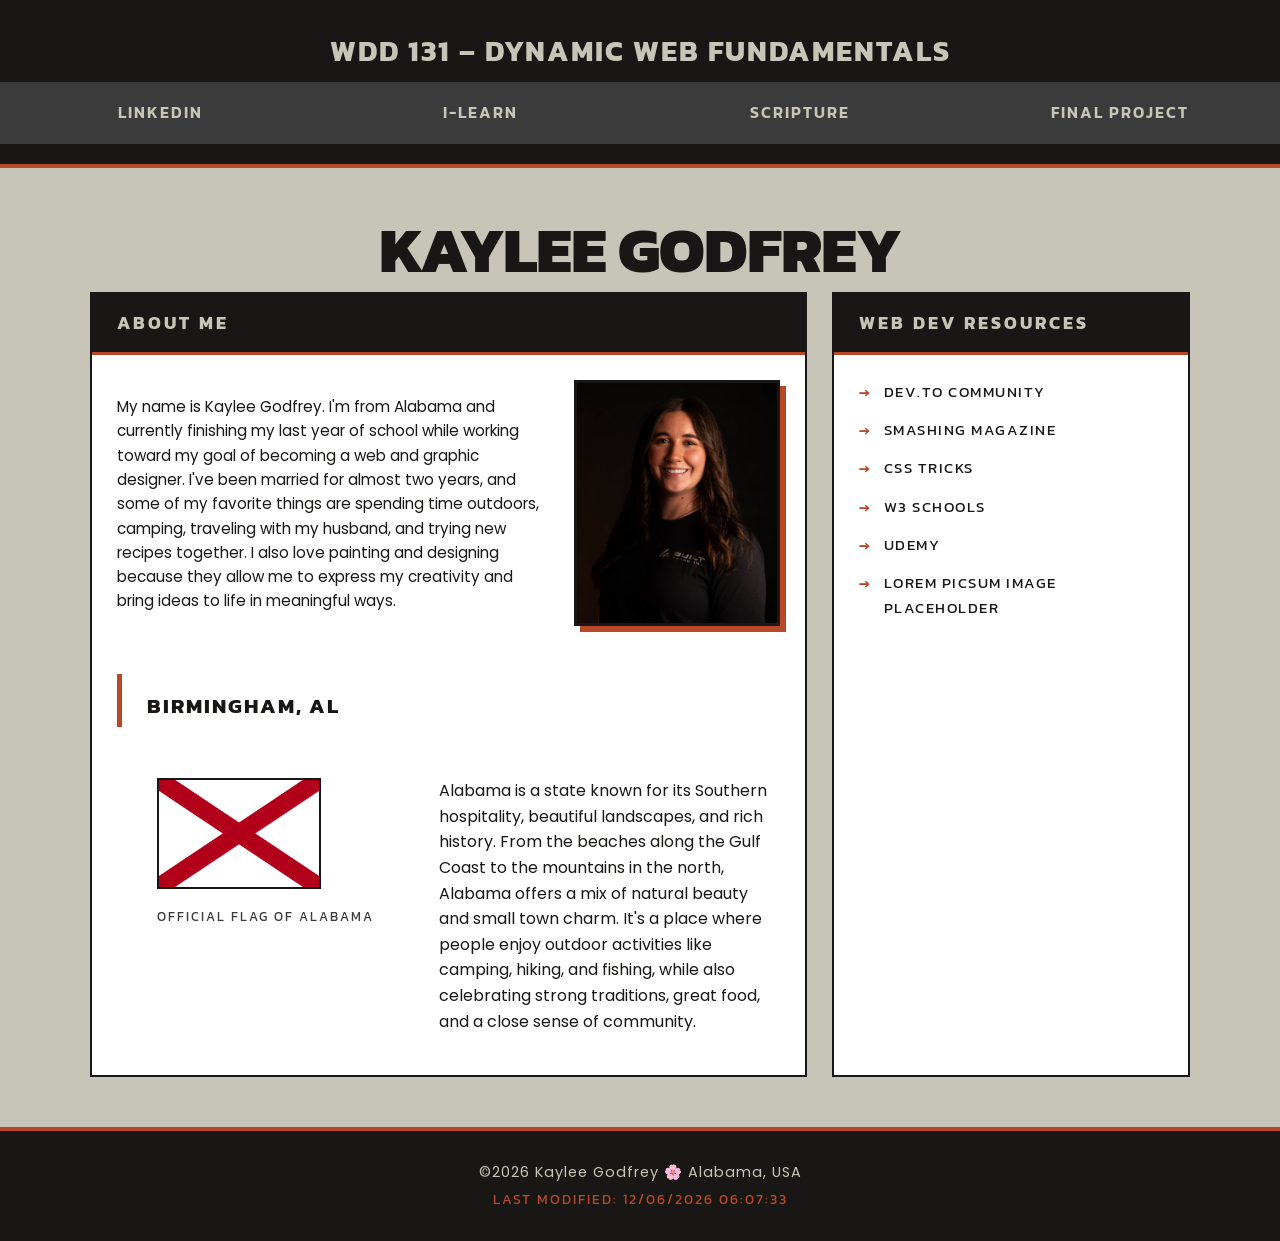
==== index.html @ f71a239e "Final Homepage" ====
<!DOCTYPE html>
<html lang="en">
<head>
    <meta charset="UTF-8">
    <meta name="viewport" content="width=device-width, initial-scale=1.0">
    <title>WDD 131 – Dynamic Web Fundamentals – Kaylee Godfrey</title>
    <meta name="description" content="WDD 131 – Dynamic Web Fundamentals home page for Kaylee Godfrey. Personal introduction, Alabama highlights, and web development resources.">
    <meta name="author" content="Kaylee Godfrey">
    <link rel="stylesheet" href="styles/base.css">
    <script src="scripts/getdates.js" defer></script>
</head>
<body>
    <header>
        <span id="course-title">WDD 131 – Dynamic Web Fundamentals</span>
        <nav>
            <a href="https://www.linkedin.com/in/kaylee-godfrey/">LinkedIn</a>
            <a href="https://byupw.instructure.com/">I-Learn</a>
            <a href="https://www.churchofjesuschrist.org/study/scriptures/ot/prov/3?lang=eng&id=p5#p5">Scripture</a>
            <a href="#">Final Project</a>
        </nav>
    </header>

    <main>
        <h1>Kaylee Godfrey</h1>

        <div class="cards-container">
            <section class="card">
                <h2>About Me</h2>
                <div class="about-content">
                    <p>
                        My name is Kaylee Godfrey. I'm from Alabama and currently finishing 
                        my last year of school while working toward my goal of becoming a 
                        web and graphic designer. I've been married for almost two years, 
                        and some of my favorite things are spending time outdoors, camping, 
                        traveling with my husband, and trying new recipes together. I also 
                        love painting and designing because they allow me to express my 
                        creativity and bring ideas to life in meaningful ways.
                    </p>
                    <img src="images/portrait.jpg" alt="Portrait of Kaylee Godfrey" width="180" height="220">
                </div>

                <h3>Birmingham, AL</h3>

                <div class="country-content">
                    <figure>
                        <img src="images/flag.png" alt="Official Flag of Alabama" width="160" height="100">
                        <figcaption>Official Flag of Alabama</figcaption>
                    </figure>
                    <p>
                        Alabama is a state known for its Southern hospitality, beautiful 
                        landscapes, and rich history. From the beaches along the Gulf Coast 
                        to the mountains in the north, Alabama offers a mix of natural 
                        beauty and small town charm. It's a place where people enjoy 
                        outdoor activities like camping, hiking, and fishing, while also 
                        celebrating strong traditions, great food, and a close sense of 
                        community.
                    </p>
                </div>
            </section>

            <section class="card">
                <h2>Web Dev Resources</h2>
                <ul>
                    <li><a href="https://dev.to/">Dev.to Community</a></li>
                    <li><a href="https://www.smashingmagazine.com/">Smashing Magazine</a></li>
                    <li><a href="https://css-tricks.com/">CSS Tricks</a></li>
                    <li><a href="https://www.w3schools.com/">W3 Schools</a></li>
                    <li><a href="https://www.udemy.com/">Udemy</a></li>
                    <li><a href="https://picsum.photos/">Lorem Picsum Image Placeholder</a></li>
                </ul>
            </section>
        </div>
    </main>

    <footer>
        <p>©<span id="currentyear"></span> Kaylee Godfrey 🌸 Alabama, USA</p>
        <p id="lastModified"></p>
    </footer>
</body>
</html>
---- styles/base.css ----
@import url('https://fonts.googleapis.com/css2?family=Kanit:wght@400;600;700;800&family=Poppins:wght@300;400;500;600&display=swap');

body {
    font-family: 'Poppins', sans-serif;
    color: #181715;
    background-color: #C7C5B7;
    margin: 0;
    line-height: 1.6;
}

/* Header */
header {
    background-color: #181715;
    padding: 20px 0;
    text-align: center;
    border-bottom: 4px solid #B84827;
}

#course-title {
    display: block;
    font-family: 'Kanit', sans-serif;
    font-weight: 700;
    font-size: 1.8rem;
    color: #C7C5B7;
    padding: 8px;
    letter-spacing: 2px;
    text-transform: uppercase;
}

/* Navigation */
nav {
    background-color: #3A3B3A;
    display: flex;
    justify-content: space-around;
}

nav a {
    color: #C7C5B7;
    text-decoration: none;
    font-family: 'Kanit', sans-serif;
    font-weight: 600;
    font-size: 1rem;
    padding: 18px 20px;
    flex: 1;
    text-align: center;
    text-transform: uppercase;
    letter-spacing: 2px;
    position: relative;
    transition: color 0.3s ease;
}

nav a:hover {
    color: #B84827;
}

nav a::before {
    content: '';
    position: absolute;
    bottom: 0;
    left: 0;
    width: 100%;
    height: 3px;
    background-color: #B84827;
    transform: scaleX(0);
    transform-origin: left;
    transition: transform 0.4s ease;
}

nav a:hover::before {
    transform: scaleX(1);
}

/* Main */
main {
    max-width: 1100px;
    margin: 50px auto;
    padding: 0 20px;
}

/* Big bold name with accent block */
h1 {
    font-family: 'Kanit', sans-serif;
    font-weight: 800;
    font-size: 4rem;
    text-align: center;
    margin-bottom: 10px;
    letter-spacing: -1px;
    text-transform: uppercase;
    line-height: 1;
}

.tagline {
    text-align: center;
    font-family: 'Poppins', sans-serif;
    font-weight: 300;
    font-size: 1.1rem;
    color: #B84827;
    letter-spacing: 4px;
    text-transform: uppercase;
    margin-bottom: 40px;
}

.tagline::before,
.tagline::after {
    content: '—';
    margin: 0 12px;
    color: #3A3B3A;
}

/* Cards */
.cards-container {
    display: grid;
    grid-template-columns: 2fr 1fr;
    gap: 25px;
}

.card {
    background-color: #FFFFFF;
    border: 2px solid #181715;
    transition: transform 0.3s ease, box-shadow 0.3s ease;
}

.card:hover {
    transform: translateY(-5px);
    box-shadow: 8px 8px 0 #B84827;
}

.card h2 {
    background-color: #181715;
    color: #C7C5B7;
    font-family: 'Kanit', sans-serif;
    font-weight: 700;
    text-align: left;
    padding: 15px 25px;
    margin: 0;
    text-transform: uppercase;
    letter-spacing: 3px;
    font-size: 1.1rem;
    border-bottom: 3px solid #B84827;
}

.card h3 {
    font-family: 'Kanit', sans-serif;
    font-weight: 700;
    text-align: left;
    padding: 15px 25px 5px;
    text-transform: uppercase;
    letter-spacing: 2px;
    font-size: 1.3rem;
    color: #181715;
    border-left: 5px solid #B84827;
    margin: 20px 25px 10px;
}

/* About Me Section */
.about-content {
    display: flex;
    gap: 25px;
    padding: 25px;
}

.about-content p {
    flex: 1;
    font-size: 0.95rem;
}

.about-content img {
    width: 200px;
    height: 240px;
    object-fit: cover;
    border: 3px solid #181715;
    box-shadow: 6px 6px 0 #B84827;
}

/* Country Section */
.country-content {
    display: flex;
    gap: 25px;
    padding: 25px;
}

.country-content img {
    width: 160px;
    height: auto;
    border: 2px solid #181715;
}

.country-content figcaption {
    text-align: center;
    font-family: 'Kanit', sans-serif;
    font-style: normal;
    font-size: 0.8rem;
    margin-top: 10px;
    text-transform: uppercase;
    letter-spacing: 2px;
    color: #3A3B3A;
}

.country-content p {
    flex: 1;
}

/* Resources List */
.card ul {
    list-style: none;
    padding: 25px;
    margin: 0;
}

.card ul li {
    margin-bottom: 14px;
    padding-left: 25px;
    position: relative;
    font-family: 'Kanit', sans-serif;
    font-weight: 400;
    text-transform: uppercase;
    letter-spacing: 1.5px;
    font-size: 0.95rem;
}

.card ul li::before {
    content: '→';
    position: absolute;
    left: 0;
    color: #B84827;
    font-weight: 700;
}

.card ul li a {
    color: #181715;
    text-decoration: none;
    transition: color 0.3s ease;
}

.card ul li a:hover {
    color: #B84827;
}

/* Footer */
footer {
    background-color: #181715;
    color: #C7C5B7;
    text-align: center;
    padding: 25px;
    margin-top: 50px;
    font-size: 0.9rem;
    border-top: 4px solid #B84827;
}

footer p {
    margin: 5px 0;
    letter-spacing: 1px;
}

#lastModified {
    color: #B84827;
    font-family: 'Kanit', sans-serif;
    font-size: 0.85rem;
    text-transform: uppercase;
    letter-spacing: 2px;
}

/* Responsive */
@media (max-width: 850px) {
    h1 {
        font-size: 2.8rem;
    }

    .cards-container {
        grid-template-columns: 1fr;
    }

    .about-content,
    .country-content {
        flex-direction: column;
        text-align: center;
    }

    .about-content img {
        align-self: center;
    }

    nav a {
        font-size: 0.85rem;
        padding: 12px 8px;
        letter-spacing: 1px;
    }

    #course-title {
        font-size: 1.3rem;
        letter-spacing: 1px;
    }
}
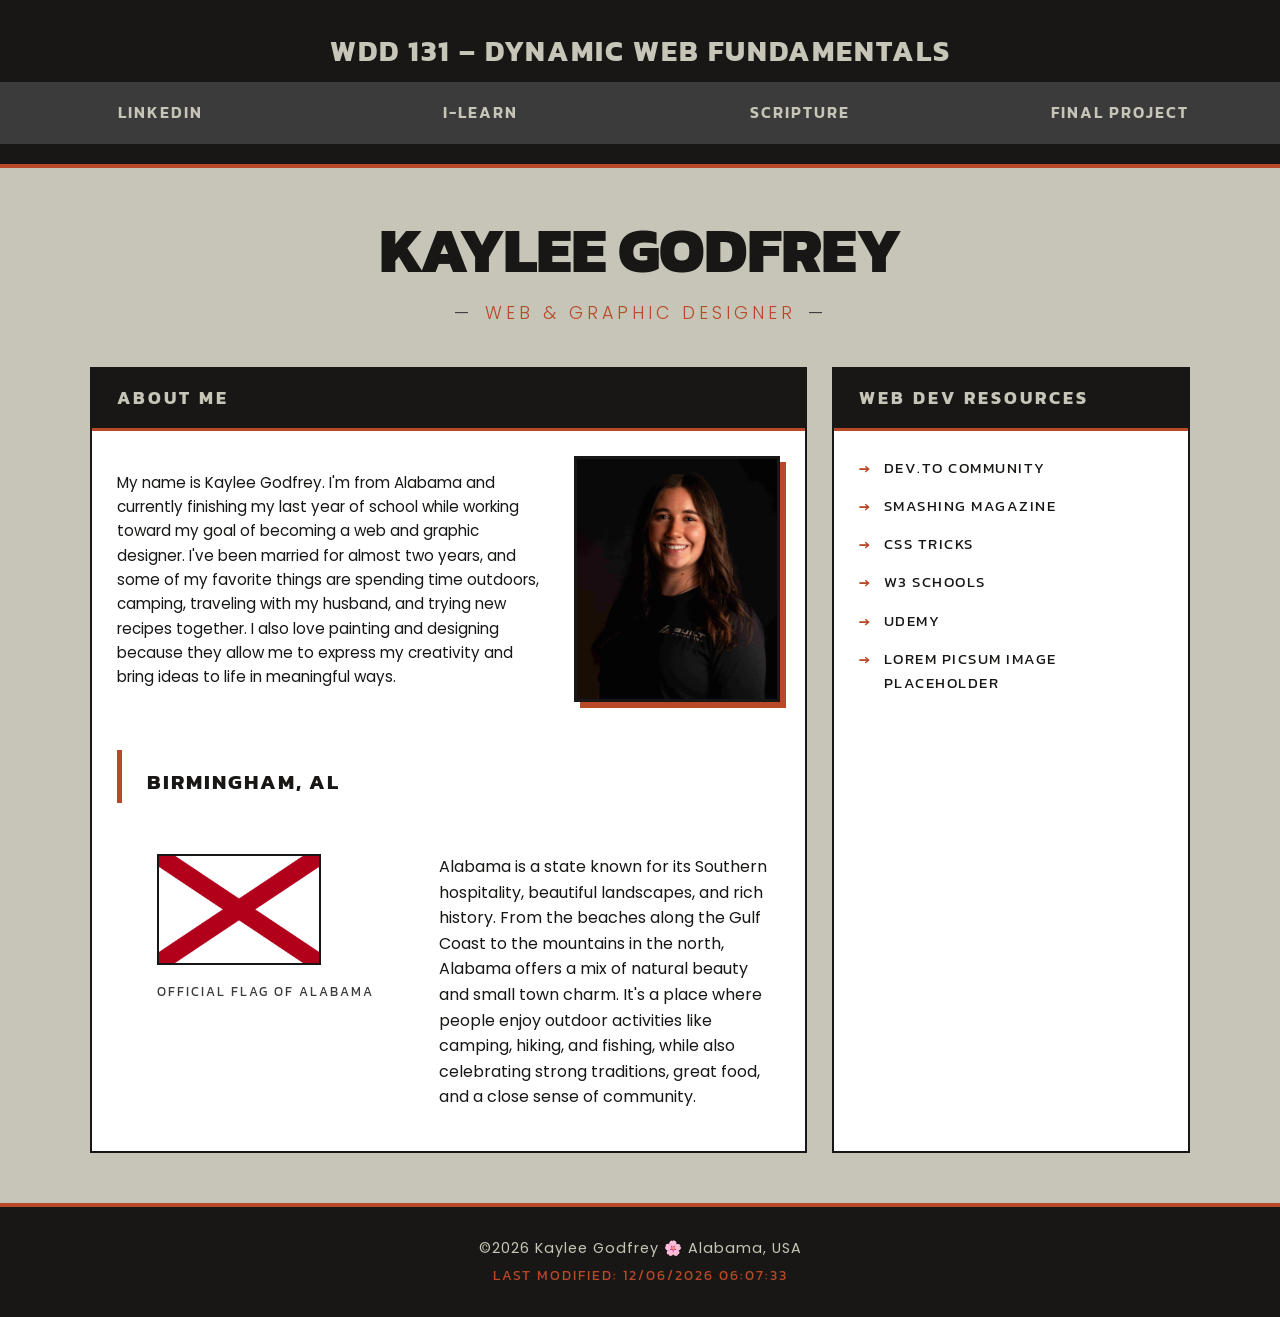
==== commit a3e99008: "Fixxed Issues" ====
--- a/index.html
+++ b/index.html
@@ -6,6 +6,9 @@
     <title>WDD 131 – Dynamic Web Fundamentals – Kaylee Godfrey</title>
     <meta name="description" content="WDD 131 – Dynamic Web Fundamentals home page for Kaylee Godfrey. Personal introduction, Alabama highlights, and web development resources.">
     <meta name="author" content="Kaylee Godfrey">
+    <link rel="preconnect" href="https://fonts.googleapis.com">
+    <link rel="preconnect" href="https://fonts.gstatic.com" crossorigin>
+    <link href="https://fonts.googleapis.com/css2?family=Kanit:wght@400;600;700;800&family=Poppins:wght@300;400;500;600&display=swap" rel="stylesheet">
     <link rel="stylesheet" href="styles/base.css">
     <script src="scripts/getdates.js" defer></script>
 </head>
@@ -22,6 +25,7 @@
 
     <main>
         <h1>Kaylee Godfrey</h1>
+        <p class="tagline">Web & Graphic Designer</p>
 
         <div class="cards-container">
             <section class="card">
--- a/styles/base.css
+++ b/styles/base.css
@@ -1,4 +1,3 @@
-@import url('https://fonts.googleapis.com/css2?family=Kanit:wght@400;600;700;800&family=Poppins:wght@300;400;500;600&display=swap');
 
 body {
     font-family: 'Poppins', sans-serif;
